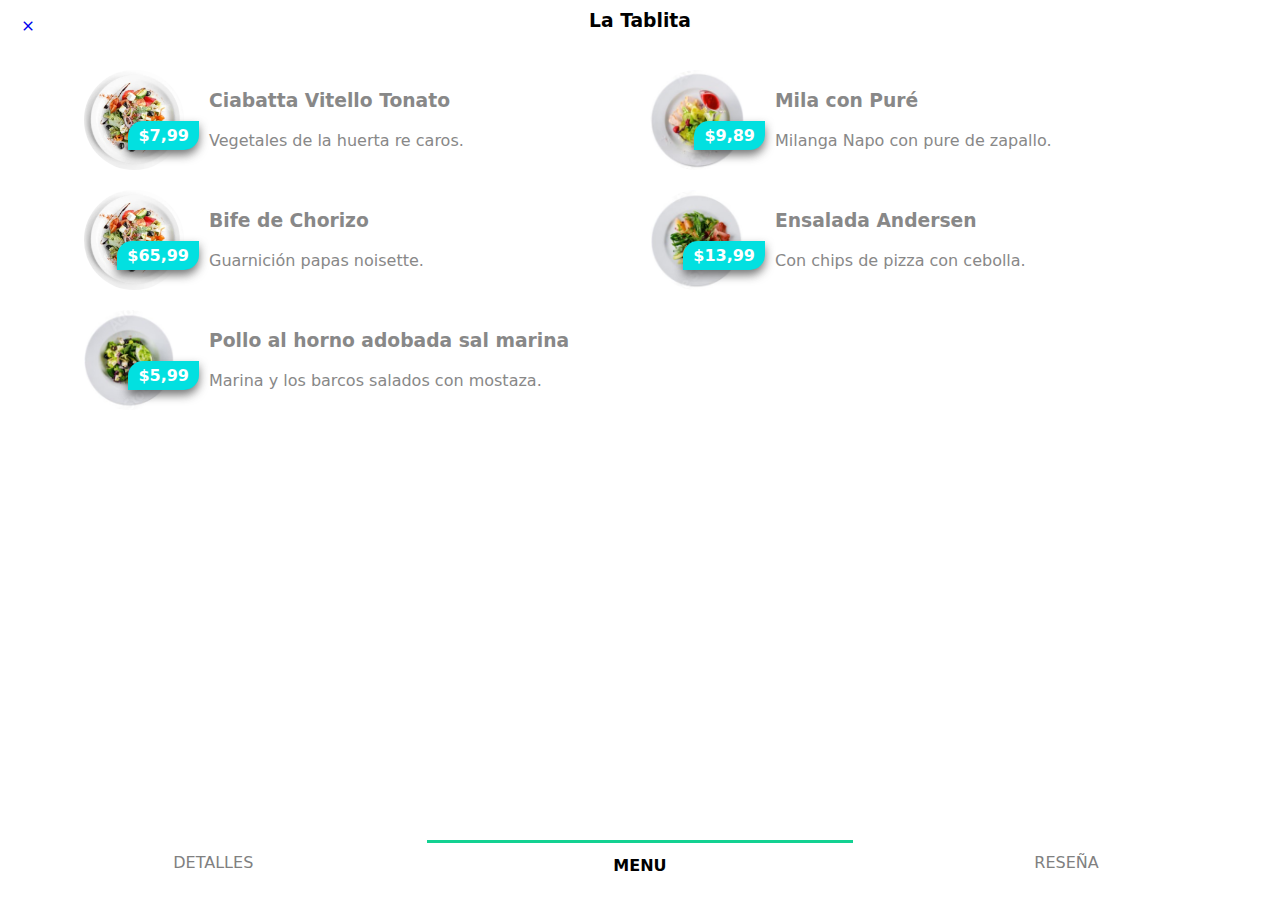
==== menu.html @ 3cbc0147 "first commit" ====
<!DOCTYPE html>
<html lang="es">

<head>
    <meta charset="UTF-8">
    <meta name="viewport" content="width=device-width, initial-scale=1.0">
    <title>Bodegones 4.0 - La Tablita - Platillo</title>
    <link rel="stylesheet" href="css/material-icons.css">
    <link rel="stylesheet" href="css/bodegones.css">

</head>

<body>

    <header class="cerrarMenu">
        <div class="headerMenu">
            <h3>La Tablita</h3>
            <a href="resto1.html" class="close iconos">close</a>
        </div>

    </header>

    <main class="menuResto">
        <!-- -----inicio plato-------- -->
        
            <a href="resto1.html" class="plato">
                <div class="img_plato">
                    <img src="img/plato2.jpg" alt="" height="100">
                    <div class="precio_plato">$7,99</div>
                </div>
                <div class="datos_plato">
                    <h3>Ciabatta Vitello Tonato</h3>
                    <span>Vegetales de la huerta re caros.</span>
                </div>
            </a>
       
        <!-- -----fin plato-------- -->
        <a href="resto1.html"  class="plato">
            <div class="img_plato">
                <img src="img/plato3.jpg" alt="" height="100">
                <div class="precio_plato">$9,89</div>
            </div>
            <div class="datos_plato">
                <h3>Mila con Puré</h3>
                <span>Milanga Napo con pure de zapallo.</span>
            </div>
        </a>
        <a href="resto1.html"  class="plato">
            <div class="img_plato">
                <img src="img/plato2.jpg" alt="" height="100">
                <div class="precio_plato">$65,99</div>
            </div>
            <div class="datos_plato">
                <h3>Bife de Chorizo</h3>
                <span>Guarnición papas noisette.</span>
            </div>
        </a>
        <a href="resto1.html"  class="plato">
            <div class="img_plato">
                <img src="img/plato5.jpg" alt="" height="100">
                <div class="precio_plato">$13,99</div>
            </div>
            <div class="datos_plato">
                <h3>Ensalada Andersen</h3>
                <span>Con chips de pizza con cebolla.</span>
            </div>
        </a>
        <a href="resto1.html" class="plato">
            <div class="img_plato">
                <img src="img/plato4.jpg" alt="" height="100">
                <div class="precio_plato">$5,99</div>
            </div>
            <div class="datos_plato">
                <h3>Pollo al horno adobada sal marina</h3>
                <span>Marina y los barcos salados con mostaza.</span>
            </div>
        </a>



    </main>


    <nav class="menuinferior">
        <a href="resto1.html">DETALLES</a>
        <a href="menu.html" class="active">MENU</a>
        <a href="resena.html">RESEÑA</a>
    </nav>


    <!-- <nav class="menuinferior">
        <button type="button">DETALLES</button>
        <button type="button">MENU</button>
        <button type="button">RESEÑA</button>
    </nav>
     -->

    <script src="js/actions.js"></script>
</body>

</html>
---- css/material-icons.css ----
/* fallback */
@font-face {
  font-family: 'Material Icons Outlined';
  font-style: normal;
  font-weight: 400;
  src: url(../fonts/gok-H7zzDkdnRel8-DQ6KAXJ69wP1tGnf4ZGhUce.woff2) format('woff2');
}

.iconos {
  font-family: 'Material Icons Outlined';
  font-weight: normal;
  font-style: normal;
  /* font-size: 16px; */
  line-height: 1;
  letter-spacing: normal;
  text-transform: none;
  display: inline-block;
  white-space: nowrap;
  word-wrap: normal;
  direction: ltr;
  --webkit-font-feature-settings: 'liga';
  --webkit-font-smoothing: antialiased;
}
---- css/bodegones.css ----
* {
    padding: 0;
    margin: 0;
    box-sizing: border-box;
    text-decoration: none;
    list-style: none;
}


:root {
    --verde: rgb(19, 209, 146);
    --gris: rgb(136, 136, 136);
    --gris-bg: rgb(230, 230, 230);
}

.verde_txt {
    color: var(--verde);
}

.gris_txt {
    color: var(--gris);
}


/* ancho y alto del contenedor SCROLLBAR */
::-webkit-scrollbar {
    height: 0px;
    width: 3px;
}

/* CAMINITO DONDE SE MUEVE LA BARRA */
::-webkit-scrollbar-track {
    background: #ffffff;
}

/* BARRA DE SCROLL */
::-webkit-scrollbar-thumb {
    background: var(--verde);
    border-radius: 3px;
}

/* BARRA DE SCROLL cuando el mouse esta sobre ella */
::-webkit-scrollbar-thumb:hover {
    background: var(--gris);
}

body {
    height: 100vh;
    width: 100%;
    font-family: system-ui, -apple-system, BlinkMacSystemFont, 'Segoe UI', Roboto, Oxygen, Ubuntu, Cantarell, 'Open Sans', 'Helvetica Neue', sans-serif;
}

.f20 {
    font-size: 20pt !important;
}

.f16 {
    font-size: 16pt !important;
}

.f10 {
    font-size: 10pt !important;
}


.btn-cat {
    height: 70px;
    flex: 0 0 85px;
    display: flex;
    flex-direction: column;
    justify-content: center;
    align-items: center;
    font-size: 1.2em;

}

header {
    height: 75%;
    width: 100%;
    display: flex;
    flex-direction: column;
    gap: 25px;

    .portada {
        height: 65%;
        width: 100%;
        background-image: url(../img/oko-restaurant.jpg);
        background-position: center;
        background-size: cover;
        /* */
        position: relative;
    }

    .portada::before {
        content: '';
        position: absolute;
        height: 100%;
        width: 100%;
        background: linear-gradient(0deg, rgba(255, 255, 255, 0.808), rgba(0, 0, 0, 0));
    }

    .saludo {
        position: absolute;
        left: 5%;
        bottom: 20%;
        transition: all .3s ease-in-out;
        z-index: 1;
    }




    nav.categorias {
        height: 25%;
        width: 100% auto;
        padding: 30px;
        display: flex;
        justify-content: flex-start;
        gap: 20px;
        overflow: hidden;
        overflow-x: scroll;


        a:link {
            color: red;
        }

        a:visited {
            color: violet
        }

        a:hover {
            color: black;
        }

        a:active {
            text-shadow: 0 0 10px black;
        }


        /*   link = instancia inicial de un link
            active = cuando hago click sobre el enlace
            visited  = enlace visto
            hover = cuando paso el mouse sobre el enlace o elemento */

    }
}

.buscador {
    position: absolute;
    bottom: -20px;
    left: 5%;
    height: 40px;
    width: 90%;
    margin: auto;
    background-color: rgb(248, 147, 147);
    display: flex;
    box-shadow: 0 10px 20px -10px rgba(0, 0, 0, 0.418);
    overflow: hidden;
    z-index: 1;

    .icono {
        width: 40px;
        background-color: rgb(82, 209, 167);
        color: white;
        display: grid;
        place-items: center;
    }

    input[type=search] {
        border: none;
        outline: none;
        padding: 10px;
        width: calc(100% - 80px)
    }

    input[type=submit] {
        width: 40px;
        border: none;
        outline: none;
        background-color: white;
        cursor: pointer;
        transition: all .3s ease-in-out;
    }

    input[type=submit]:hover {
        transform: scale(1.2);
    }


}

main {
    height: 100px auto;
    width: 100%;
    padding: 20px;



    .restaurantes {
        width: 100%;
        height: 100px auto;
        display: flex;
        flex-direction: column;
        gap: 20px;



        .resto {
            width: 100%;
            flex: 0 0 160px;
            background-color: rgb(255, 255, 255);
            position: relative;
            box-shadow: 0 0 15px -3px rgba(0, 0, 0, 0.603);

            .distancia {
                position: absolute;
                top: 5px;
                left: 30%;
                font-weight: bolder;
                color: white;
                text-shadow: 0 0 5px black;

            }

            .puntuacion {
                position: absolute;
                right: -10px;
                top: -10px;
                background-color: var(--verde);
                padding: 10px;
                border-radius: 10px 0 10px 0;
                font-weight: bolder;
                color: white;
                box-shadow: 0 0 8px -3px black;

            }

            .imagen_resto {
                position: absolute;
                float: left;
                height: 100%;
                width: 45%;
                background-color: rgb(115, 255, 0);

            }

            .desc_resto {
                position: absolute;
                float: right;
                right: 0;
                height: 100%;
                width: 60%;
                background-color: rgb(255, 255, 255);
                border-bottom-left-radius: 20px;
                display: flex;
                flex-direction: column;
                justify-content: space-around;
                padding: 15px;


                .precio_val {
                    display: flex;
                    justify-content: space-between;

                    .valoracion {
                        display: flex;
                        align-items: center;
                        justify-content: center;
                    }
                }
            }

        }
    }

}



/*RESTO------------------*/

.mainResto {
    height: 100%;
    background-color: rgb(230, 230, 230);
    padding: 0;


    & .linkResto {
        height: 60%;
        width: 100%;
        background-color: aquamarine;
        position: relative;

        & .picResto {
            height: 80%;
            width: 100%;
            /* background-color: rebeccapurple;
            background-image: url(../img/oko-restaurant.jpg);
            background-position: center;
            background-size: cover; */
            position: relative;

            & img {
                height: 100%;
                width: 100%;
                object-fit: cover;
            }
        }

        & .picResto::after {
            content: '';
            position: absolute;
            height: 100%;
            width: 100%;
            background: linear-gradient(180deg, rgba(0, 0, 0, 0), rgb(230, 230, 230))
        }

        & .nameResto {
            height: 20%;
            width: 100%;
            background-color: rgb(230, 230, 230);
            display: flex;
            justify-content: space-between;
            padding: 30px;
            padding-top: 50px;
        }

        & .puntuResto {
            position: absolute;
            bottom: 12%;
            right: 12%;
            padding: 10px;
            background-color: aqua;
            place-items: center;
            font-size: 16pt;
            color: white;
            font-weight: bolder;
            border-radius: 14px 0 14px 0;
            box-shadow: 0 0 15px black;

        }

    }

}

.p10 {
    padding: 10px;
}

.degradado {
    top: 0;
    position: absolute;
    height: 100%;
    width: 100%;
    background: linear-gradient(90deg, var(--gris), rgba(255, 255, 255, 0));
}

.datos {
    display: flex;
    width: 100%;
    justify-content: space-around;
}

.descResto {
    padding: 30px 20px 20px 20px;
    /* padding: TOP RIGHT BOTTOM LEFT */

}




nav.menuinferior {
    background-color: white;
    width: 100%;
    height: 60px;
    position: fixed;
    bottom: 0;
    display: flex;

    a {
        flex: 0 0 33.33%;
        border: 0;
        background-color: transparent;
        cursor: pointer;
        transition: all 0.1s ease-in-out;
        color: gray;
        text-align: center;
        line-height: 45px;
    }

    a:hover {
        color: black;
        border-top: solid 3px var(--verde);
        font-weight: 400;
    }

    a.active {
        color: black;
        border-top: solid 3px var(--verde);
        font-weight: 700;
    }

}


h1 {
    background-color: yellow !important;
    position: relative;
    transition: all;
}

h1:hover::before {
    position: absolute;
    content: '';
    border-radius: 50%;
    height: 20px;
    width: 20px;
    background-color: rgb(34, 54, 5);
    bottom: -30px;

}

h1::after {
    position: absolute;
    content: '';
    border-radius: 50%;
    height: 20px;
    width: 20px;
    top: -30px;
    background-color: rgb(34, 54, 5);

}

/* -------------PLATILLO---------- */
.cerrarMenu {
    position: sticky;
    top: 0;
    width: 100%;
    height: 50px;
    padding: 10px;
    background-color: white;

    & .headerMenu {
        position: relative;
        display: grid;
        place-items: center;
    }

    & .close {
        position: absolute;
        top: 8px;
        left: 10px;
    }

}

.menuResto {
    display: flex;
    flex-direction: column;
    gap: 20px;
    padding: 20px;
    padding-bottom: 70px;

    .plato {
        height: 100px;
        width: 100%;
        display: flex;

        .img_plato {
            height: 100%;
            width: 100px;
            position: relative;

            img {
                border-radius: 50%;
            }

            .precio_plato {
                position: absolute;
                background-color: rgb(2, 224, 224);
                color: white;
                font-weight: bold;
                padding: 5px 10px;
                border-radius: 15px 0;
                right: -15px;
                bottom: 20px;
                box-shadow: 0 5px 10px rgba(34, 34, 34, 0.616);
            }
        }

        .datos_plato {
            padding-left: 25px;
            display: flex;
            flex-direction: column;
            justify-content: space-evenly;
            color: var(--gris);

        }
    }

}

/* --------FIN PLATILLO--------- */
.agregarCarrito {
    position: fixed;
    bottom: 0;
    background-color: var(--gris-bg);
    width: 100%;
    padding: 20px;
    display: flex;
    gap: 3px;

    .botonCarrito {
        height: 40px;
        width: 40px;
        display: grid;
        place-items: center;
        background-color: aqua;
        border: 0;
        font-size: 18px;
        transition: all 0.3s ease-in-out;
    }

    button:hover{
        box-shadow: 0 2px 0 black;
        cursor: pointer;
    }
    .btnAgregar {
        border: 0;
        flex: 1;
        background-color: aqua;
        font-weight: 700;
        display: flex;
        align-items: center;
        justify-content: center;
        gap: 5px;
        font-size: 18px;
    }
}

.flex{display: flex;}

@media screen and (orientation=landscape) {

    main {
        .restaurantes {
            flex-direction: row;
            flex-wrap: wrap;

            .resto {
                height: 160px;
                flex: 0 0 calc(50% - 10px);
            }
        }
    }

    /* height */
    ::-webkit-scrollbar {
        height: 5px;
    }

    .menuResto {
        flex-direction: row !important;
        flex-wrap: wrap;
        width: 90%;
        margin: auto;

        .plato {
            flex: 0 0 calc(50% - 10px);
        }
    }


}
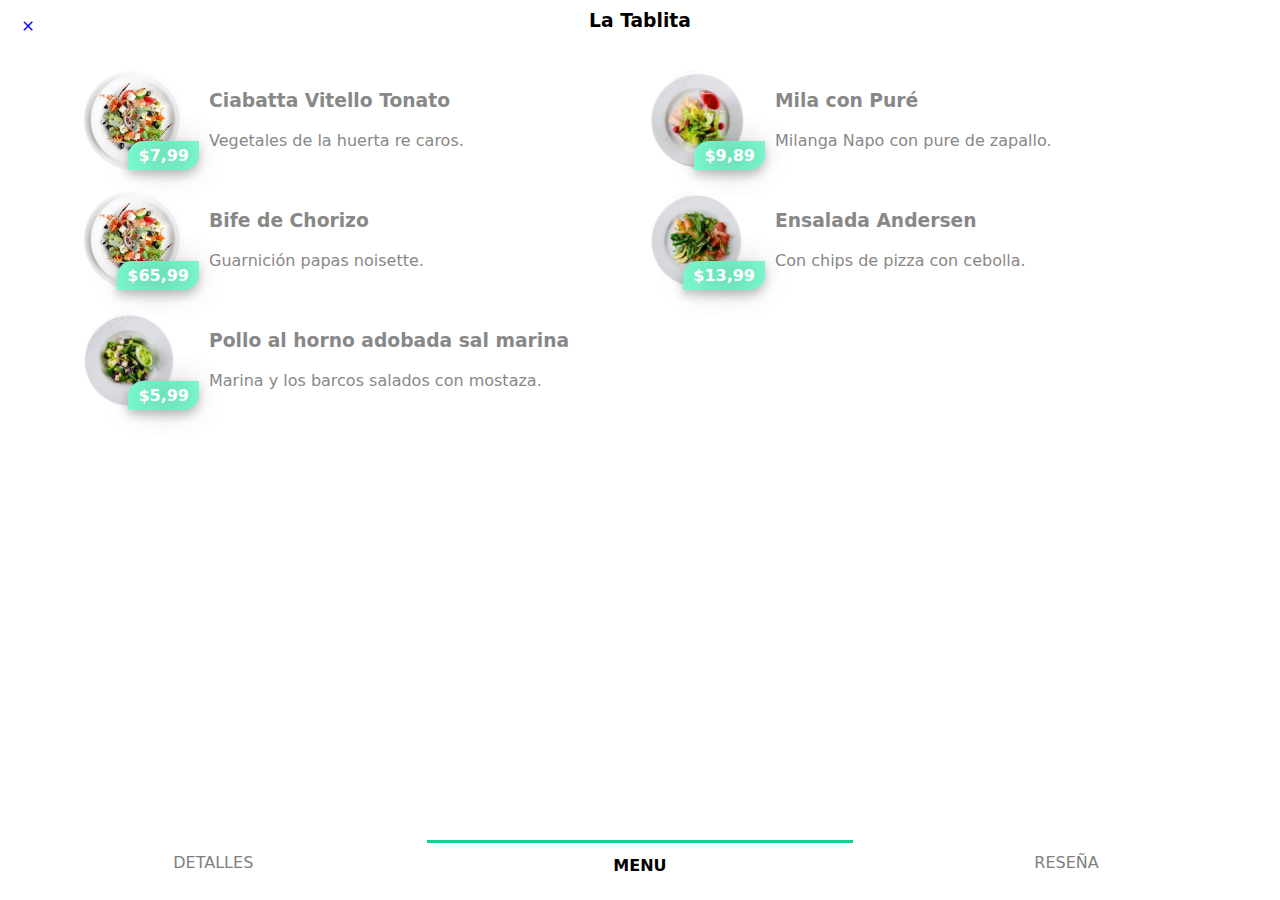
==== commit 3d6efea8: "kadjsadfj" ====
--- a/menu.html
+++ b/menu.html
@@ -23,7 +23,7 @@
     <main class="menuResto">
         <!-- -----inicio plato-------- -->
         
-            <a href="resto1.html" class="plato">
+            <a href="plato_1.html" class="plato">
                 <div class="img_plato">
                     <img src="img/plato2.jpg" alt="" height="100">
                     <div class="precio_plato">$7,99</div>
--- a/css/bodegones.css
+++ b/css/bodegones.css
@@ -241,7 +241,7 @@
                 float: left;
                 height: 100%;
                 width: 45%;
-                background-color: rgb(115, 255, 0);
+               
 
             }
 
@@ -331,13 +331,14 @@
             bottom: 12%;
             right: 12%;
             padding: 10px;
-            background-color: aqua;
+            background-color: aquamarine;
             place-items: center;
             font-size: 16pt;
             color: white;
             font-weight: bolder;
             border-radius: 14px 0 14px 0;
-            box-shadow: 0 0 15px black;
+            box-shadow: 0 0 15px rgba(0, 0, 0, 0.281);
+            text-shadow: 0 0 15px rgba(0, 0, 0, 0.37);
 
         }
 
@@ -480,14 +481,15 @@
 
             .precio_plato {
                 position: absolute;
-                background-color: rgb(2, 224, 224);
+                background-color: aquamarine;
                 color: white;
                 font-weight: bold;
                 padding: 5px 10px;
                 border-radius: 15px 0;
                 right: -15px;
-                bottom: 20px;
-                box-shadow: 0 5px 10px rgba(34, 34, 34, 0.616);
+                bottom: 0px;
+                text-shadow: 0 0 34px black;
+                box-shadow: 0 5px 10px rgba(34, 34, 34, 0.238);
             }
         }
 
@@ -518,7 +520,8 @@
         width: 40px;
         display: grid;
         place-items: center;
-        background-color: aqua;
+        background-color: aquamarine;
+        color: rgb(0, 0, 0);
         border: 0;
         font-size: 18px;
         transition: all 0.3s ease-in-out;
@@ -526,12 +529,14 @@
 
     button:hover{
         box-shadow: 0 2px 0 black;
+        color: black;
         cursor: pointer;
     }
     .btnAgregar {
         border: 0;
         flex: 1;
-        background-color: aqua;
+        background-color: aquamarine;
+        color: rgb(0, 0, 0);
         font-weight: 700;
         display: flex;
         align-items: center;
